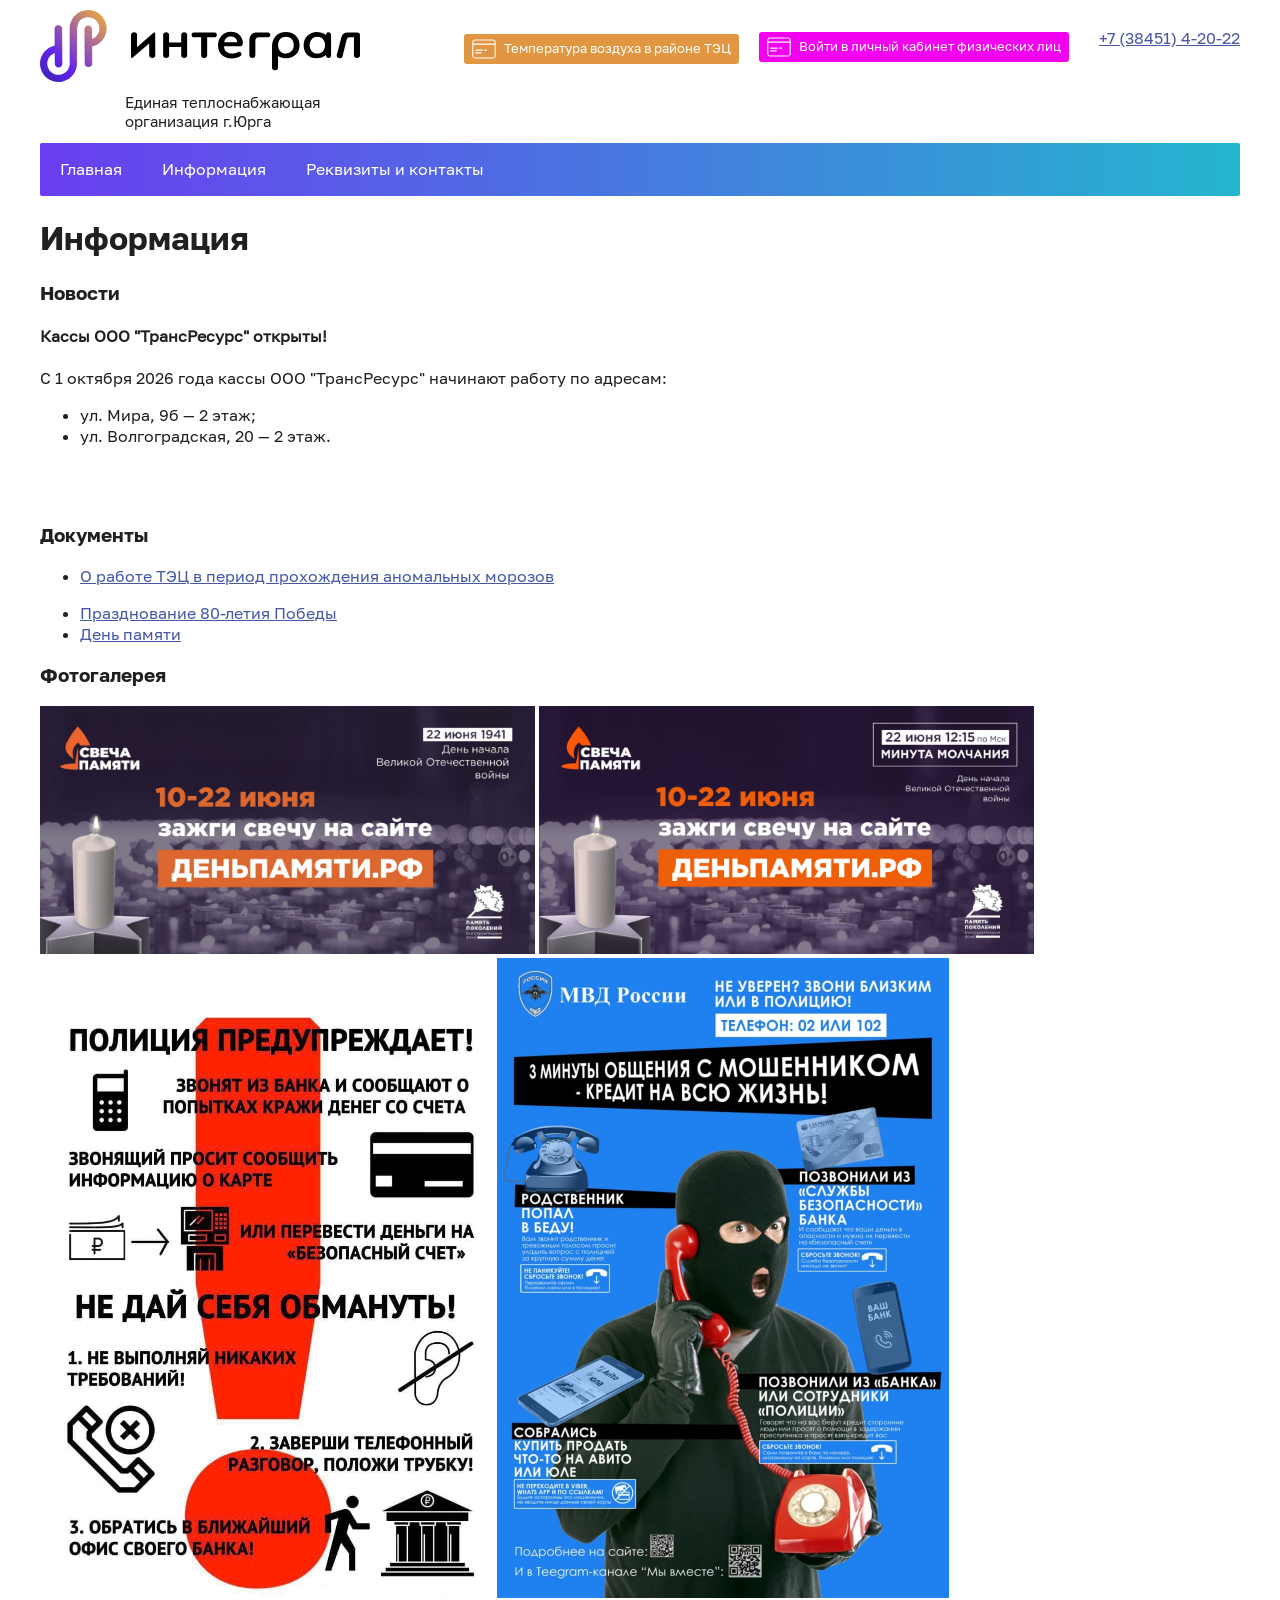
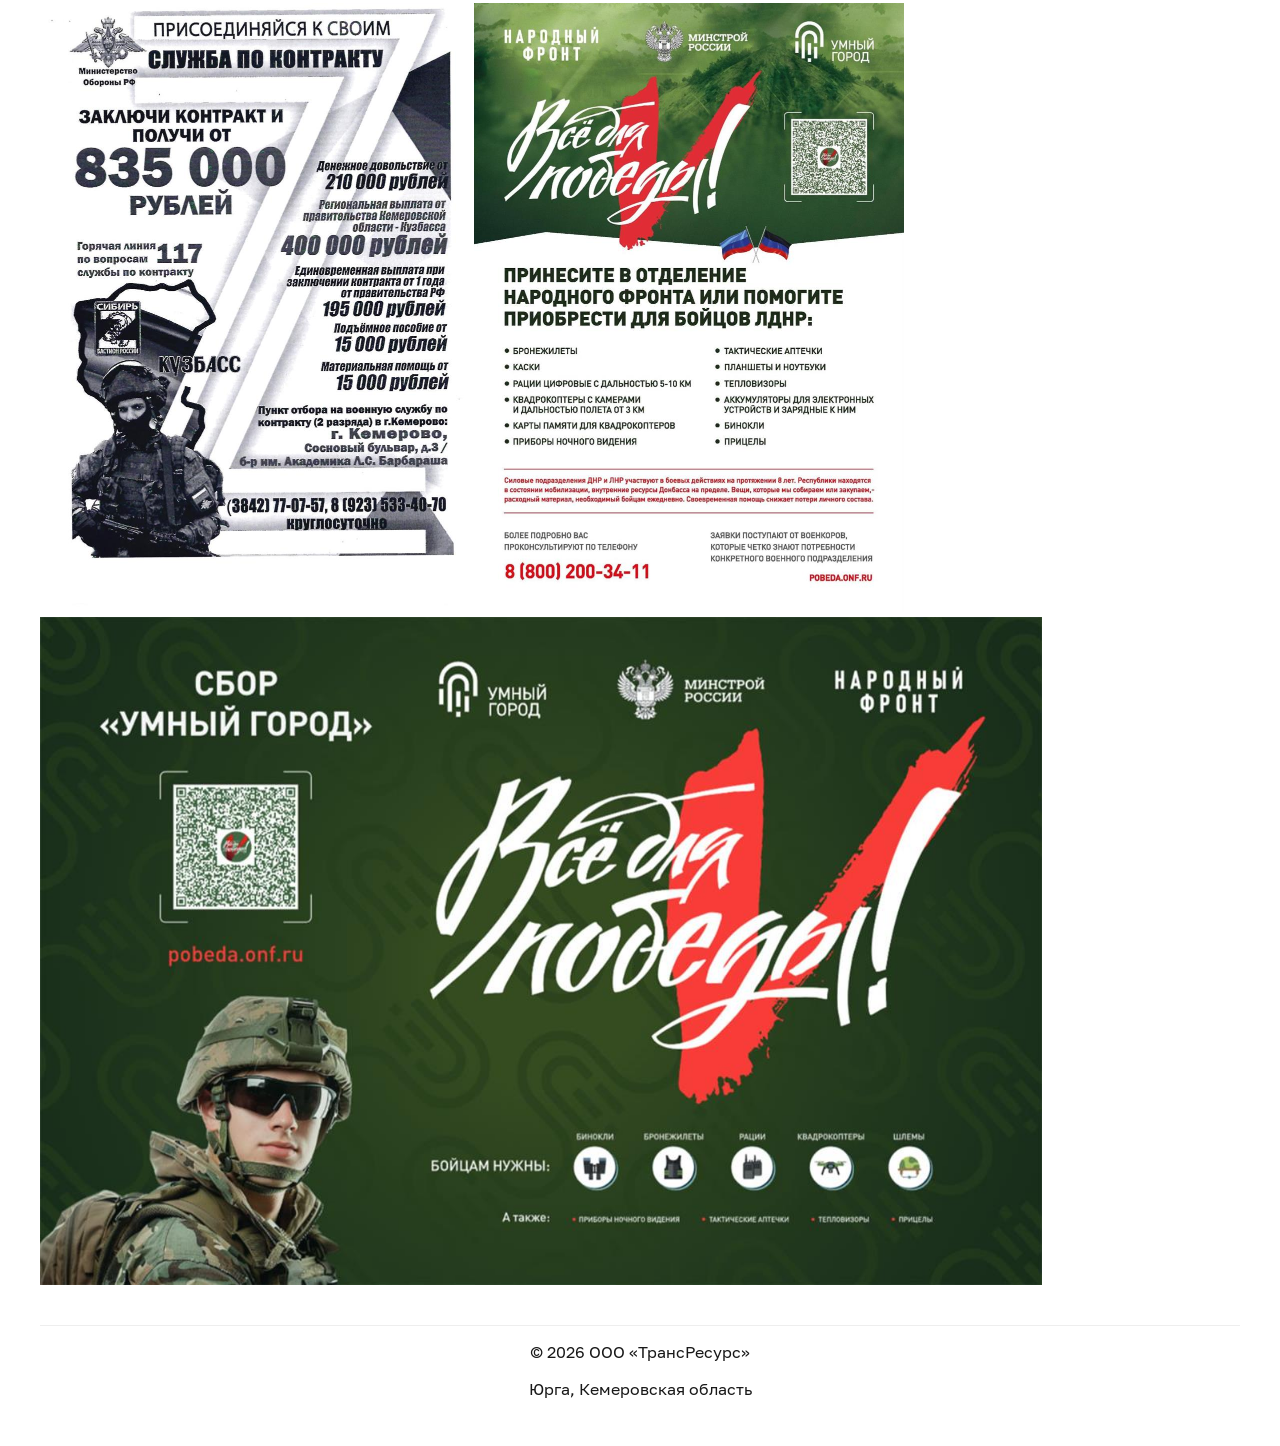
==== public_html/info.html @ 9e630ec7 "add info" ====
<!DOCTYPE html>
<html lang="ru">
<head>
  <title>Информация | Интеграл</title>

  <link rel="shortcut icon" href="/favicon.ico" type="image/x-icon" />
  <link rel="icon" href="/favicon.ico" type="image/x-icon" />
  <meta name="viewport" content="width=device-width, initial-scale=1">

  <link rel="stylesheet" href="css/normalize.css">
  <link rel="stylesheet" href="css/fonts.css">
  <link rel="stylesheet" href="css/jquery.fancybox.css">
  <link rel="stylesheet" href="css/template_styles.css">
  <link rel="stylesheet" href="styles.css">

  <script src="/js/jquery.min.js" defer></script>
  <script src="/js/jquery.fancybox.min.js" defer></script>

  <!-- Yandex.Metrika -->
  <script type="text/javascript">
    (function(m,e,t,r,i,k,a){m[i]=m[i]||function(){(m[i].a=m[i].a||[]).push(arguments)};
    m[i].l=1*new Date();k=e.createElement(t),a=e.getElementsByTagName(t)[0],k.async=1,k.src=r,a.parentNode.insertBefore(k,a)})
    (window, document, "script", "https://mc.yandex.ru/metrika/tag.js", "ym");
    ym(88317878, "init", {
        clickmap:true, trackLinks:true, accurateTrackBounce:true, webvisor:true
    });
  </script>
  <noscript><div><img src="https://mc.yandex.ru/watch/88317878" style="position:absolute; left:-9999px;" alt="" /></div></noscript>
</head>

<body>
  <div class="wrap">

    <!-- =================== ХЕДЕР =================== -->
    <div class="header">

      <div class="top_header">

        <div class="top_header_logo_container">
          <a href="/index.html" class="logo"></a>
          <div class="logo_info">Единая теплоснабжающая организация г.Юрга</div>
        </div>

        <div class="top_temper_link_container">
          <a href="https://integral-energo.ru/weather.php" target="_blank">
            <svg version="1.1" xmlns="http://www.w3.org/2000/svg" viewBox="0 0 1000 1000" enable-background="new 0 0 1000 1000" xml:space="preserve"><g><path d="M867.5,898.1h-735C64.8,898.1,10,843.3,10,775.6V224.4c0-67.7,54.8-122.5,122.5-122.5h735c67.7,0,122.5,54.8,122.5,122.5v551.2C990,843.3,935.2,898.1,867.5,898.1L867.5,898.1z M119.5,852.1h761.1c35,0,63.4-28.4,63.4-63.4V321.9H56v466.8C56,823.7,84.4,852.1,119.5,852.1L119.5,852.1z M880.5,149H119.5c-35,0-63.4,28.4-63.4,63.4v63.4H944v-63.4C944,177.4,915.6,149,880.5,149z M156.4,523h271.8c13.2,0,23.9,10.7,23.9,23.9c0,13.2-10.7,23.9-23.9,23.9H156.4c-13.2,0-23.9-10.7-23.9-23.9C132.5,533.7,143.2,523,156.4,523L156.4,523z M156.4,635h224c13.2,0,23.9,10.7,23.9,23.9c0,13.2-10.7,23.9-23.9,23.9h-224c-13.2,0-23.9-10.7-23.9-23.9C132.5,645.7,143.2,635,156.4,635L156.4,635z M523.9,523h80.5c13.2,0,23.9,10.7,23.9,23.9c0,13.2-10.7,23.9-23.9,23.9h-80.5c-13.2,0-23.9-10.7-23.9-23.9C500,533.7,510.7,523,523.9,523z"/></g></svg>
            Температура воздуха в районе ТЭЦ
          </a>
        </div>

        <div class="top_lk_link_container">
          <a href="https://lk.integral-energo.ru:555" target="_blank">
            <svg version="1.1" xmlns="http://www.w3.org/2000/svg" viewBox="0 0 1000 1000" enable-background="new 0 0 1000 1000" xml:space="preserve"><g><path d="M867.5,898.1h-735C64.8,898.1,10,843.3,10,775.6V224.4c0-67.7,54.8-122.5,122.5-122.5h735c67.7,0,122.5,54.8,122.5,122.5v551.2C990,843.3,935.2,898.1,867.5,898.1L867.5,898.1z M119.5,852.1h761.1c35,0,63.4-28.4,63.4-63.4V321.9H56v466.8C56,823.7,84.4,852.1,119.5,852.1L119.5,852.1z M880.5,149H119.5c-35,0-63.4,28.4-63.4,63.4v63.4H944v-63.4C944,177.4,915.6,149,880.5,149z M156.4,523h271.8c13.2,0,23.9,10.7,23.9,23.9c0,13.2-10.7,23.9-23.9,23.9H156.4c-13.2,0-23.9-10.7-23.9-23.9C132.5,533.7,143.2,523,156.4,523L156.4,523z M156.4,635h224c13.2,0,23.9,10.7,23.9,23.9c0,13.2-10.7,23.9-23.9,23.9h-224c-13.2,0-23.9-10.7-23.9-23.9C132.5,645.7,143.2,635,156.4,635L156.4,635z M523.9,523h80.5c13.2,0,23.9,10.7,23.9,23.9c0,13.2-10.7,23.9-23.9,23.9h-80.5c-13.2,0-23.9-10.7-23.9-23.9C500,533.7,510.7,523,523.9,523z"/></g></svg>
            Войти в личный кабинет физических лиц
          </a>
        </div>

        <div class="top_header_phone_container">
          <a href="tel:+73845142022">+7 (38451) 4-20-22</a>
        </div>

      </div><!-- top_header -->

      <div class="menu">

        <ul class="top_menu">
          <li><a href="index.html">Главная</a></li>
          <!-- <li><a href="/fizicheskim-litsam/index.html">Физическим лицам</a></li>
          <li><a href="/yuridicheskim-litsam/index.html">Юридическим лицам</a></li> -->
          <li class="active"><a href="info.html">Информация</a></li>
          <!-- <li><a href="/vakansii/index.html">Вакансии</a></li> -->
          <li><a href="requisites.html">Реквизиты и контакты</a></li>
        </ul>

        <!-- <div class="search-block">
          <form action="https://yandex.ru/search/" method="get" target="_blank">
            <input type="text" name="text" placeholder="Поиск по сайту..." class="search-input">
            <button type="submit" class="search-btn">Найти</button>
          </form>
        </div>
      </div> -->

    </div><!-- header -->


    <!-- =================== КОНТЕНТ =================== -->
    <div class="container">
      <div class="content">

        <h1>Информация</h1>
        <h3>Новости</h3>
          <h4>Кассы ООО "ТрансРесурс" открыты!</h4>
          <p>С 1 октября 2026 года кассы ООО "ТрансРесурс" начинают работу по адресам:</p>
          <ul>
            <li>ул. Мира, 9б — 2 этаж;</li>
            <li>ул. Волгоградская, 20 — 2 этаж.</li>
          </ul>
          <br>
          <br>
          <h3>Документы</h3>
        <!-- Документы -->
        <ul class="info-docs">
          <li><a href="images/information/О работе ТЭЦ в период прохождения аномальных морозов.pdf" target="_blank">О работе ТЭЦ в период прохождения аномальных морозов</a></li>
          <!-- <li><a href="images/information/Объявление Юргинские кортельные.pdf" target="_blank">Объявление «Юргинские котельные»</a></li> -->
          <!-- <li><a href="/informatsiya/Письмо%20жителям%20г.%20Юрга_16.12.2025.pdf" target="_blank">Письмо жителям г. Юрга от 16.12.2025</a></li> -->
          <!-- <li><a href="/informatsiya/Пресс_релиз_по_ситуации_11_13_декабря_2025_года.pdf" target="_blank">Пресс-релиз по ситуации 11–13 декабря 2025 года</a></li> -->
          <!-- <li><a href="/informatsiya/Постановление%20Администрациии%20г.Юрги%20от%2030.06.2025г.№696%20О%20согласовании%20планового%20отключения%20горячего%20водоснабжения.jpg" target="_blank">Постановление Администрации г. Юрги от 30.06.2025 №696 «О согласовании планового отключения горячего водоснабжения»</a></li> -->
          <!-- <li><a href="/informatsiya/Ремонтная%20программа%2025-26.pdf" target="_blank">Ремонтная программа ООО «Интеграл» по подготовке Юргинской ТЭЦ к ОЗП 2025–2026 г.г.</a></li> -->
        </ul>

        <!-- Внешние ссылки -->
        <ul class="info-links">
          <li><a href="https://may9.ru/" target="_blank">Празднование 80-летия Победы</a></li>
          <li><a href="https://деньпамяти.рф/" target="_blank">День памяти</a></li>
        </ul>

        <!-- Фотографии -->
        <h3>Фотогалерея</h3>
        <div class="info-photos">
          <a href="images/information/svecha 1.jpeg" data-fancybox="gallery"><img src="images/information/svecha 1.jpeg" alt="Свеча памяти" style="width:495px;"></a>
          <a href="images/information/svecha3.jpg" data-fancybox="gallery"><img src="images/information/svecha3.jpg" alt="Свеча памяти" style="width:495px;"></a>
          <a href="images/information/Полиция предупреждает.jpeg" data-fancybox="gallery"><img src="images/information/Полиция предупреждает.jpeg" alt="Полиция предупреждает" style="width:453px;"></a>
          <a href="images/information/МВД России.jpeg" data-fancybox="gallery"><img src="images/information/МВД России.jpeg" alt="МВД России" style="width:452px;"></a>
          <a href="images/information/Служба по контракту_1.jpg" data-fancybox="gallery"><img src="images/information/Служба по контракту_1.jpg" alt="Служба по контракту" style="width:430px;"></a>
          <a href="images/information/Sbor2.jpg" data-fancybox="gallery"><img src="images/information/Sbor2.jpg" alt="Сбор" style="width:430px;"></a>
          <a href="images/information/Sbor.jpg" data-fancybox="gallery"><img src="images/information/Sbor.jpg" alt="Сбор" style="width:1002px;"></a>
        </div>

      </div><!-- content -->
    </div><!-- container -->


    <!-- =================== ФУТЕР =================== -->
    <div class="footer">
      <p>© 2026 ООО «ТрансРесурс»</p>
      <p>Юрга, Кемеровская область</p>
    </div>

  </div><!-- wrap -->

  <script src="/script.js" defer></script>
</body>
</html>
---- public_html/css/fonts.css ----
/* Generated by ParaType (http://www.paratype.com)*/
/* Font Golos Text: Copyright ? ParaType, 2018. All rights reserved.*/


@font-face {
    font-family: 'GolosTextWebBlack';
    src:
        url('Golos-Text_Black.woff2') format('woff2'),
        url('Golos-Text_Black.woff') format('woff');
    font-weight: normal;
    font-style: normal;
}

@font-face {
    font-family: 'GolosTextWebBold';
    src:
        url('Golos-Text_Bold.woff2') format('woff2'),
        url('Golos-Text_Bold.woff') format('woff');
    font-weight: normal;
    font-style: normal;
}

@font-face {
    font-family: 'GolosTextWebDemiBold';
    src:
        url('Golos-Text_DemiBold.woff2') format('woff2'),
        url('Golos-Text_DemiBold.woff') format('woff');
    font-weight: normal;
    font-style: normal;
}

@font-face {
    font-family: 'GolosTextWebMedium';
    src:
        url('Golos-Text_Medium.woff2') format('woff2'),
        url('Golos-Text_Medium.woff') format('woff');
    font-weight: normal;
    font-style: normal;
}
@font-face {
    font-family: 'GolosTextWebRegular';
    src:
        url('Golos-Text_Regular.woff2') format('woff2'),
        url('Golos-Text_Regular.woff') format('woff');
    font-weight: normal;
    font-style: normal;
}

@font-face {
    font-family: 'GolosTextWebVF';
    src:
        url('Golos-Text_VF.woff2') format('woff2'),
        url('Golos-Text_VF.woff') format('woff');
    font-weight: normal;
    font-style: normal;
}
---- public_html/styles.css ----
html, body { height: 100%; }
body {
    background: none;
    font-size: 100%;
    font-family: 'GolosTextWebRegular',Tahoma,Geneva,sans-serif;
    font-size: 12pt;
    line-height: 1.3;
    color: #202020;
}

h1, h2, h3 {
    font-family: 'GolosTextWebBold',Tahoma,Geneva,sans-serif;
}
b {
    font-family: 'GolosTextWebBold',Tahoma,Geneva,sans-serif;
}

a {
    outline: none;
    color: #4758a5;
}
a:hover {
    text-decoration: none;
}

input[type="text"], input[type="password"] {
    outline: none;
    border: 1px solid #aaaaaa;
    padding: 6px 10px;
    border-radius: 2px;
}
input[type="submit"], input[type="button"], button, .btn {
    outline: none;
    border: 1px solid #f28502;
    padding: 6px 17px;
    border-radius: 2px;
    background: #f28502;
    color: #ffffff;
    font-size: 12pt;
    transition-duration: 0.2s;
    cursor: pointer;
}
input[type="submit"]:hover, input[type="button"]:hover, button:hover, .btn:hover {
    background-color: #d57400;
}

.cb {
    clear: both;
}

.wrap {
    width: 1200px;
    margin:0 auto;
    min-height: 100%;
    overflow: hidden;
    text-align: left;
    background: none;
}

.logo_bg {
    position: absolute;
    z-index: 0;
    right: 0;
    bottom: 20%;
}
.logo_bg > svg {
    fill: #eeeeee40;
    width: 500px;
    height: 500px;
}



.header {
    margin: 0 0 20px 0;
    position: relative;
    z-index: 2;
}

.top_header {
    width: 100%;
    display: flex;
    padding: 10px 0 0 0;
}

.top_header_logo_container {
    flex:1 1 auto;
}

.header .logo {
    width: 320px;
    height: 90px;
    background: url(images/logo.svg) no-repeat;
    background-size: 100%;
    display: block;
    margin-right: 10px;
}
.logo_info {
    margin: -7px 0 0px 85px;
    width: 220px;
    font-size: 11pt;
}

.top_temper_link_container {
    padding: 24px 20px 0 0;
}
.top_temper_link_container a {
    display: inline-block;
    padding: 3px 8px;
    text-decoration: none;
    background: #e19641;
    color: #FFFFFF;
    font-size: 10pt;
    border-radius: 3px;
    transition-duration: 0.2s;
}
.top_temper_link_container a:hover {
    background: #0000FF	;
}
.top_temper_link_container a > svg {
    display: inline-block;
    vertical-align: middle;
    margin: 0 5px 0 0;
    width: 24px;
    fill: #ffffff;
}

.top_lk_link_container {
    padding: 22px 30px 0 0;
}
.top_lk_link_container a {
    display: inline-block;
    padding: 3px 8px;
    text-decoration: none;
    background: #f202ee;
    color: #FFFFFF;
    font-size: 10pt;
    border-radius: 3px;
    transition-duration: 0.2s;
}
.top_lk_link_container a:hover {
    background: #d57400;
}
.top_lk_link_container a > svg {
    display: inline-block;
    vertical-align: middle;
    margin: 0 5px 0 0;
    width: 24px;
    fill: #ffffff;
}

.top_header_phone_container {
    padding: 18px 0 0 0;
}
.header .phone {
    color: #f28502;
    font-size: 22px;
    display: block;
}
.header .phone .bl {
    color: #191919;
}

.header .work-time {
    color: #898989;
    font-size: 11px;
}

.header .menu {
    width: 100%;
    height: 53px;
    line-height: 53px;
    background: #f28502;
    margin: 12px 0 0 0;
    border-radius: 2px;
    overflow: hidden;

    background: rgb(225, 240, 62);
    background: -webkit-linear-gradient(left, rgb(106, 62, 240), rgb(36, 181, 207, 1.0));
    background: -moz-linear-gradient(left, rgba(106, 62, 240), rgba(36, 181, 207, 1.0));
    background: linear-gradient(to right, rgba(106, 62, 240), rgba(36, 181, 207, 1.0));
}

#search-container {
    float: right;
}

.header .menu ul {
    padding: 0;
    margin: 0;
    float: left;
}
.header .menu li {
    float: left;
    padding: 0;
    list-style: none;
    padding: 0px 20px;
    height: 100%;
    transition-duration: 0.1s;
}
.header .menu li a {
    display: inline;
    white-space: nowrap;
    color: #ffffff;
    text-decoration: none;
    height: 100%;
    display: inline-block;
}
.header .menu li.selected, .header .menu li:hover {
    background: #d574005e;
}

.header .search {
    position: relative;
}
.header .search input {
    width: 160px;
    padding: 5px 10px;
    background: #ffffff;
    border: none;
    outline: none;
    margin: 0 15px 0 0;
}
.header .search button {
    width: 28px;
    height: 28px;
    position: absolute;
    top: 12px;
    border: 0;
    background: url(images/search_icon.svg) no-repeat center center;
    font: 0/0 a;
    text-shadow: none;
    color: transparent;
    cursor: pointer;
    right: 20px;
    transition-duration: 0.2s;
}
.header .search button:hover {
    opacity: 0.8;
}

.breadcrumb_container {
    margin: 0 0 12px 0;
}
.breadcrumb_container .breadcrumb_item {
    font-size: 11pt;
}
.breadcrumb_container .breadcrumb_item a {
    text-decoration: none;
}

.container {
    padding: 0 0 135px;
    display: flex;

    position: relative;
    z-index: 1;
}

.container table {
    border-collapse: collapse;
}
.container table td {
    padding: 5px 6px;
    border: 1px solid #aaaaaa;
}


.container h1 {
}
.container h2 {
}

.content {
    /*min-width: 760px;*/
    padding: 0;
    width: 100%;
    position: relative;
    z-index: 1;
}
.sidebar {
    width: 300px;
    padding: 0 10px;
    /*float: left;*/
    display: none;
}

.footer {
    width: 100%;
    height: 100px;
    margin: -100px 0 0;
    text-align: center;
    color: #191919;
    border-top: 1px solid #eeeeee;
}
.footer-container {
    width: 1100px;
    height: 100%;
    margin: 0 auto;
    text-align: left;
    display: flex;
}

.footer_logo_container {
    flex: 1;
    padding: 29px 0 0 0;
}
.footer_copyright_container {
    flex: 1;
    text-align: center;
    padding: 35px 0 0 0;
}
.footer_address_container {
    flex: 1;
    padding: 35px 0 0 0;
    text-align: right;
}

.footer .logo {
    width: 147px;
    height: 40px;
    background: url(images/logo.svg) no-repeat;
    background-size: 100%;
    display: inline-block;
}
.footer .copy {
    font-size: 12px;
    line-height: 18px;
    font-weight: normal;
}
.footer .addr {
    font-size: 12px;
    line-height: 18px;
    font-weight: normal;
}


.pdf_links {
    margin: 0 0 10px 0;
}
.pdf_links a {
    display: inline-block;
    background: url('images/pdf_icon.svg') no-repeat;
    padding: 3px 0 12px 36px;
    /* margin: 0 0 8px 0; */
    background-size: 26px;
}


.photos_block {
    width: 100%;
    height: min-content;
    display: flex;
    justify-content: space-between;
    flex-direction: row;
    flex-wrap: wrap;
}
.photos_block a {
    display: flex;
    justify-content: center;
    width: calc(25% - 15px);
    height: 354px;
    overflow: hidden;
    box-sizing: border-box;
    margin-bottom: 20px;
    position: relative;
}
.photos_block a img {

}


@media (max-width: 999px) {

    .wrap {
        width: 100%;
        min-width: 360px;
        padding: 0 10px;
    }

    .logo_bg {
        display: none;
    }

    .top_header {
        flex-direction: column;
        text-align: center;
    }
    .top_header_logo_container {
        width: 100%;
        text-align: center;
    }
    .header .logo {
        display: inline-block;
        margin: 0 auto;
    }
    .logo_info {
        margin: 0;
        width: 100%;
        font-size: 11pt;
    }
    .top_lk_link_container {
        padding: 24px 0px 0 0;
    }

    .header .menu {
        height: auto;
    }
    .header .menu ul {
        float: none;
    }
    .header .menu li {
        float: none;
        width: 100%;
    }
    .header .menu li a {
       width: 100%;
    }

    #search-container {
        float: none;
        max-width: 400px;
    }
    .header .search input {
        width: 100%;
        max-width: 300px;
        margin: 0 0px 0 18px;
    }

    .footer-container {
        width: 100%;
        flex-direction: column;
    }
    .footer_logo_container {
        padding: 8px 0 0 0;
        text-align: center;
    }
    .footer_copyright_container {
        padding: 0;
        width: 300px;
        margin: 0 auto;
    }
    .footer_address_container {
        padding: 0;
        text-align: center;
        width: 300px;
        margin: 10px auto;
    }

    .photos_block {
        display: block;
        width: 100%;
    }
    .photos_block a {
        overflow: hidden;
        box-sizing: border-box;
        margin-bottom: 0px;
        position: relative;
        width: 49%;
        height: 260px;
        display: inline-block;
    }

    .search-page input[type="text"] {
        max-width: 300px;
    }



}/*media 1099
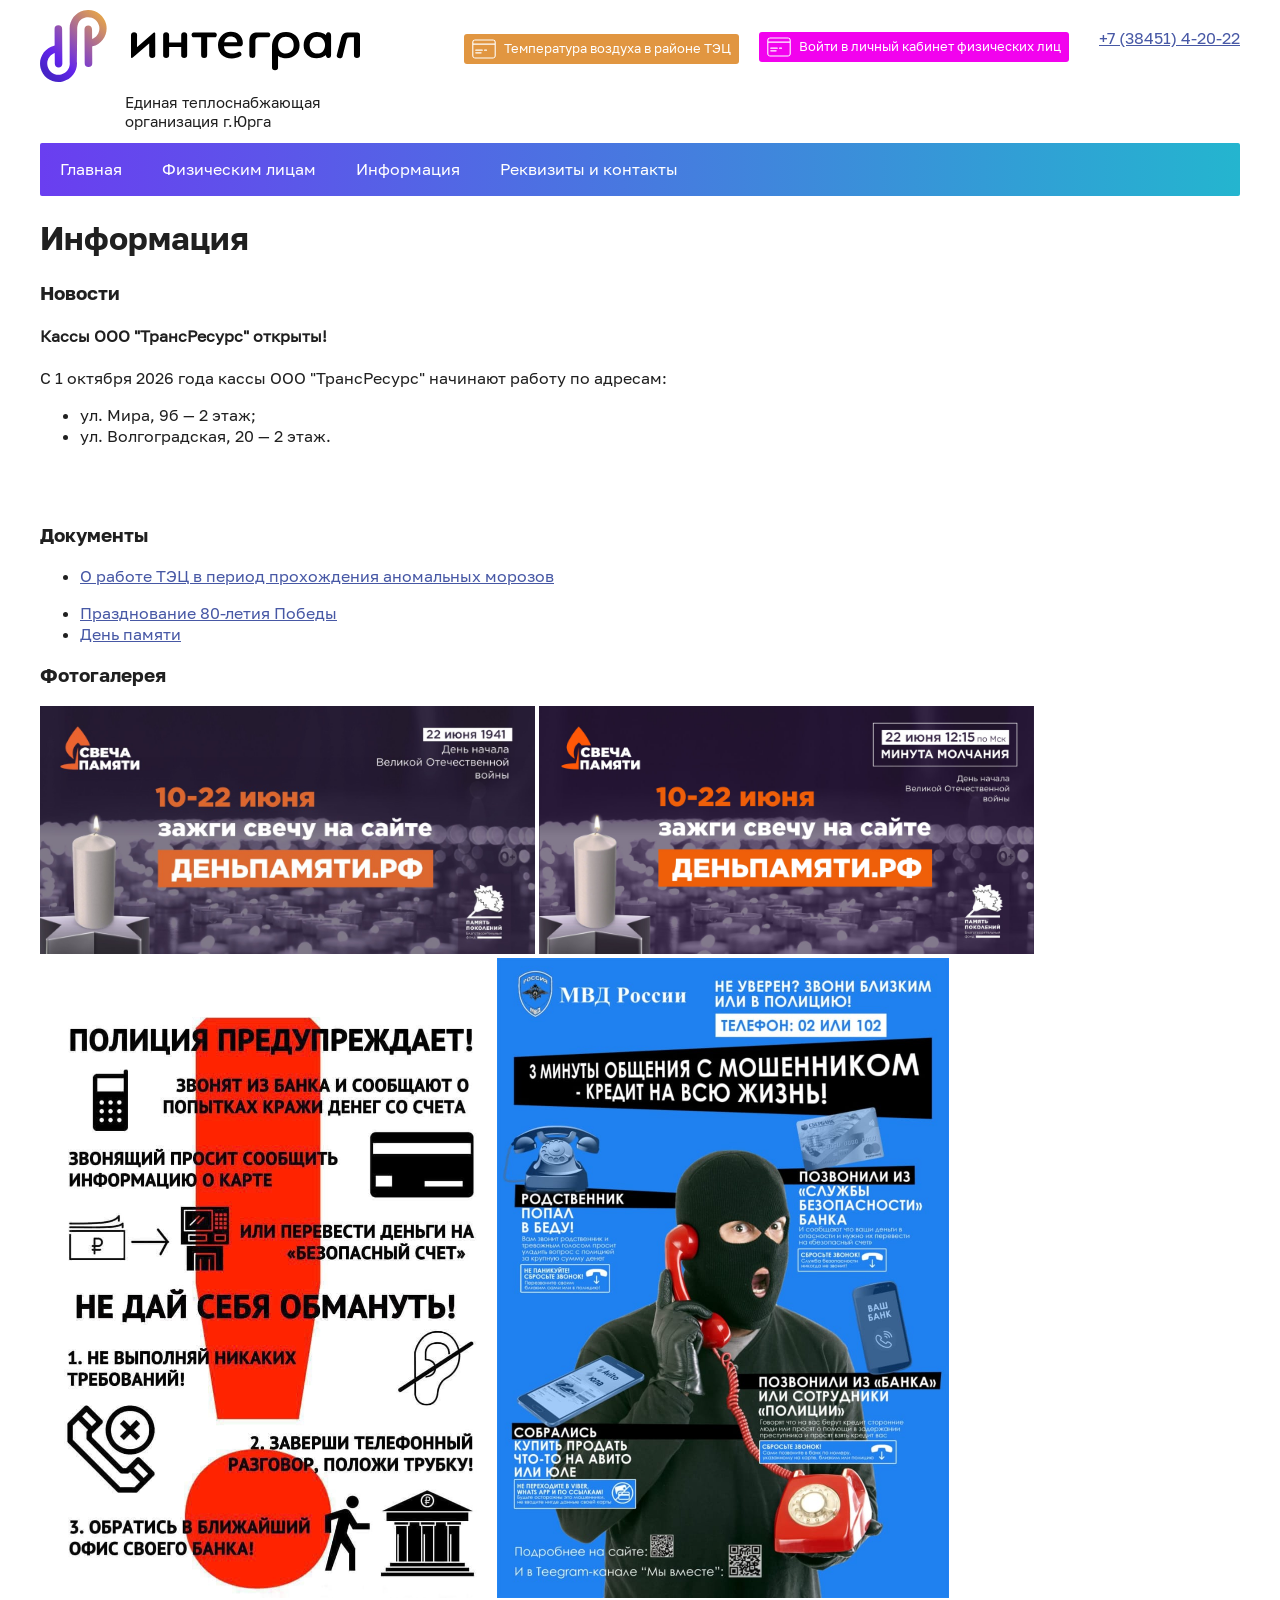
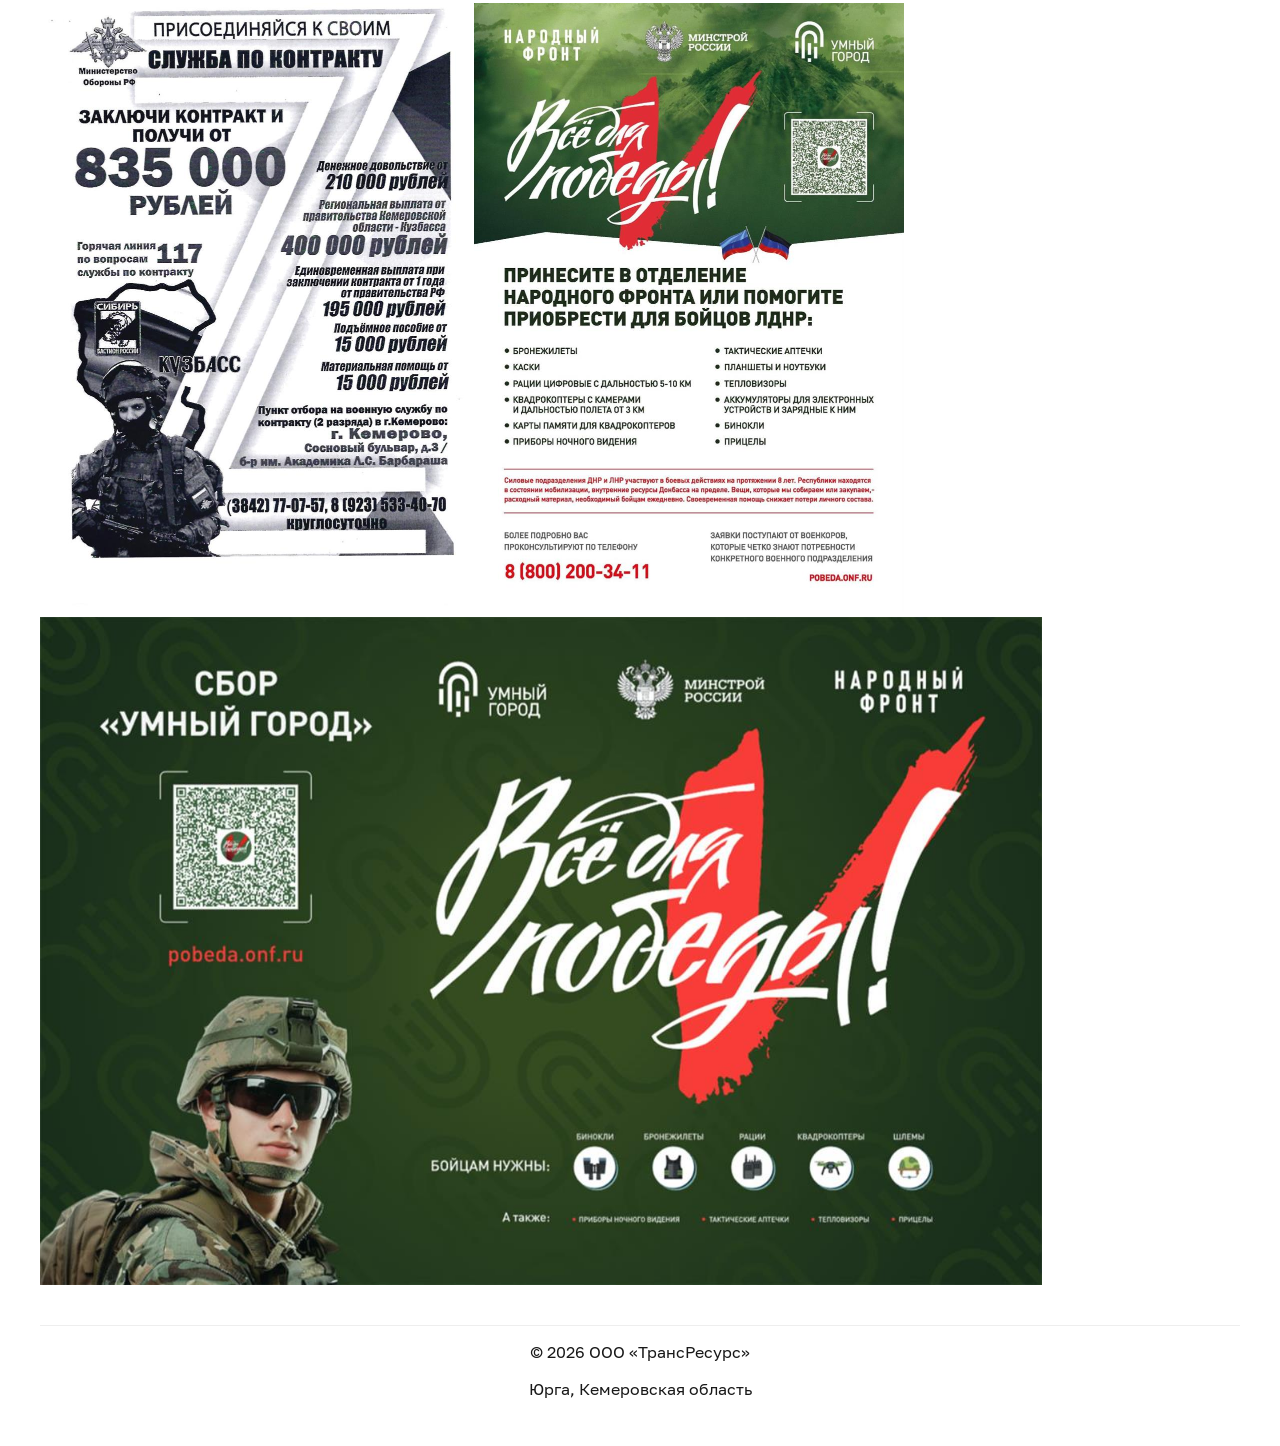
==== commit 7cb44629: "add fizicheskim litsam" ====
--- a/public_html/info.html
+++ b/public_html/info.html
@@ -1,7 +1,7 @@
 <!DOCTYPE html>
 <html lang="ru">
 <head>
-  <title>Информация | Интеграл</title>
+  <title>Информация | ТрансРесурс</title>
 
   <link rel="shortcut icon" href="/favicon.ico" type="image/x-icon" />
   <link rel="icon" href="/favicon.ico" type="image/x-icon" />
@@ -65,8 +65,8 @@
 
         <ul class="top_menu">
           <li><a href="index.html">Главная</a></li>
-          <!-- <li><a href="/fizicheskim-litsam/index.html">Физическим лицам</a></li>
-          <li><a href="/yuridicheskim-litsam/index.html">Юридическим лицам</a></li> -->
+          <li><a href="/fizicheskim-litsam.html">Физическим лицам</a></li>
+          <!-- <li><a href="/yuridicheskim-litsam/index.html">Юридическим лицам</a></li> -->
           <li class="active"><a href="info.html">Информация</a></li>
           <!-- <li><a href="/vakansii/index.html">Вакансии</a></li> -->
           <li><a href="requisites.html">Реквизиты и контакты</a></li>
